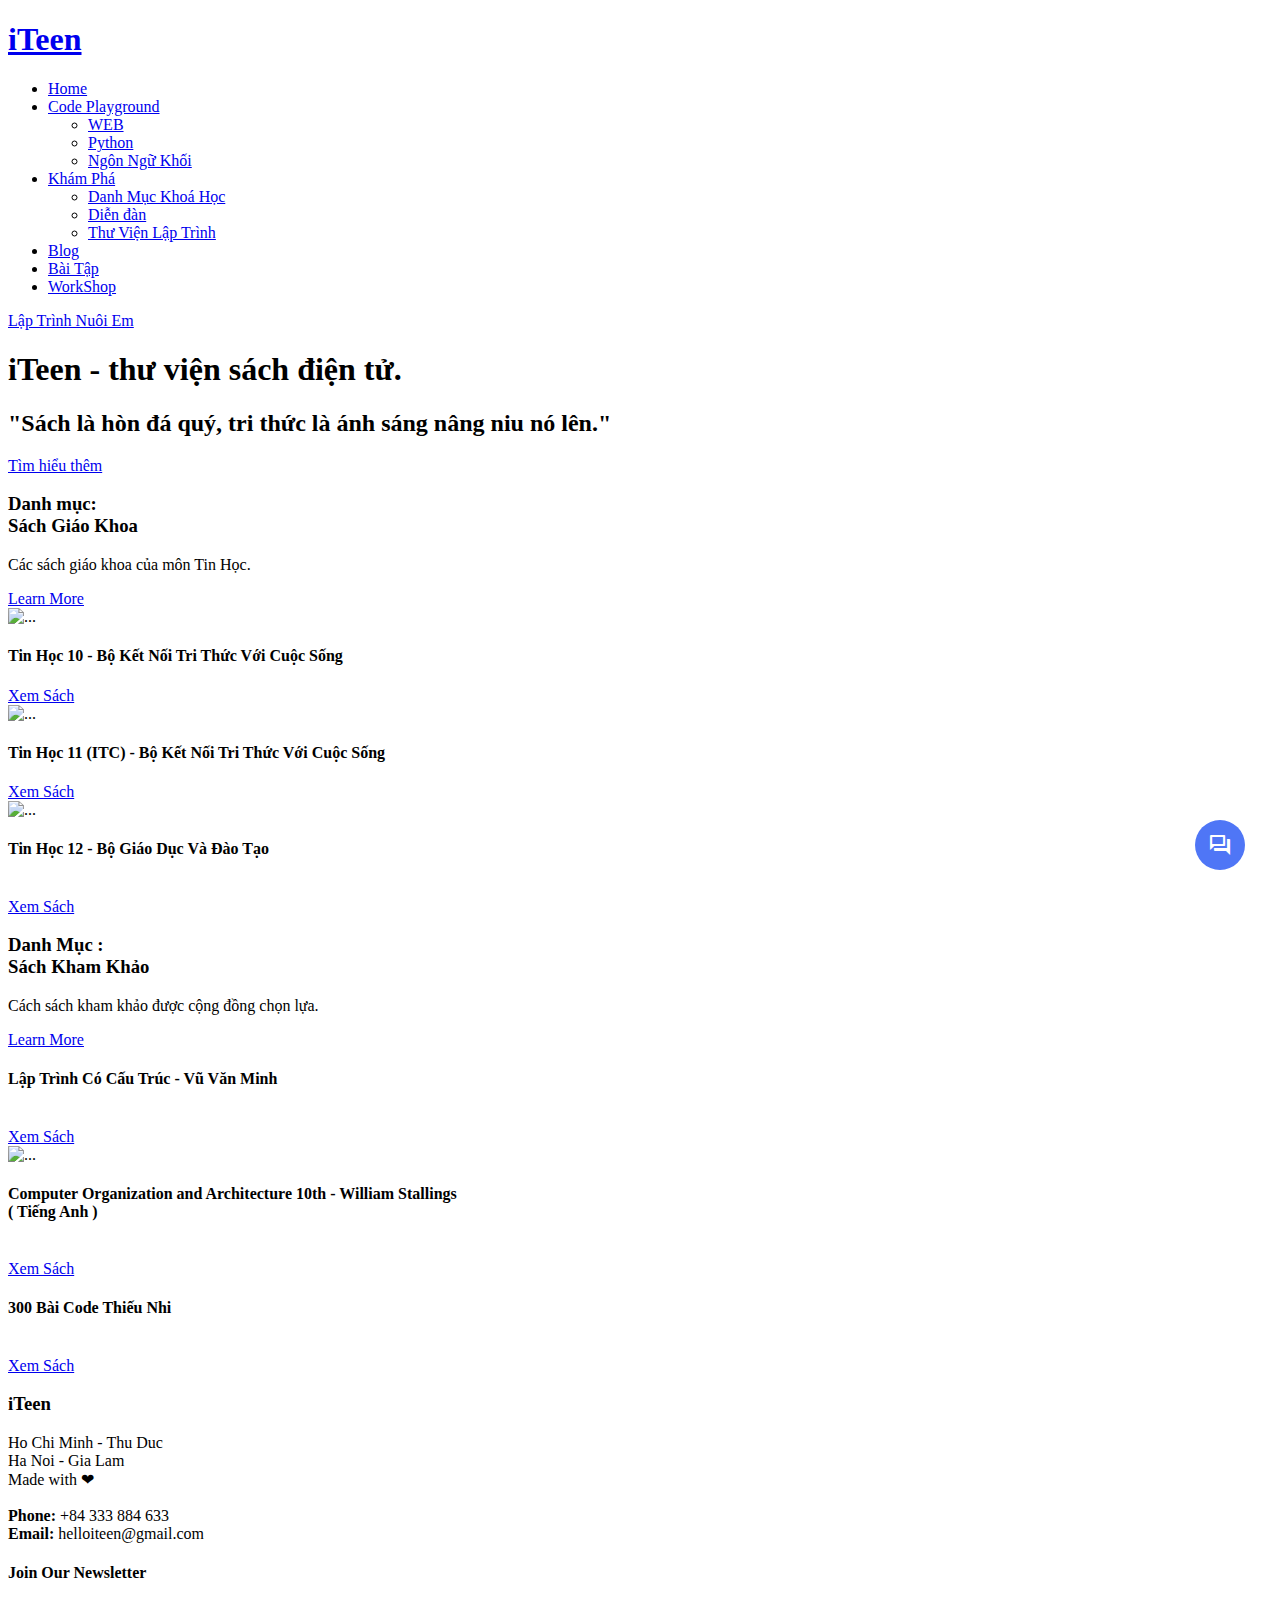
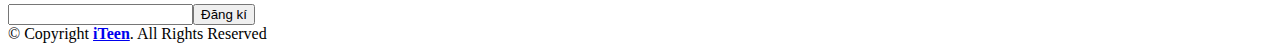
==== thu_vien.html @ 7462287d "Add files via upload" ====
<!DOCTYPE html>
<html lang="vi">

<head>
  <meta charset="utf-8">
  <meta content="width=device-width, initial-scale=1.0" name="viewport">
  <link rel="stylesheet" href="https://fonts.googleapis.com/css2?family=Material+Symbols+Outlined:opsz,wght,FILL,GRAD@20..48,100..700,0..1,-50..200" />
  <title>iTeen - Trang chủ</title>
  <meta content="" name="description">
  <meta content="" name="keywords">
  <link rel="preconnect" href="https://fonts.googleapis.com">
  <link rel="preconnect" href="https://fonts.gstatic.com" crossorigin>
  <link href="https://fonts.googleapis.com/css2?family=Quicksand:wght@600&display=swap" rel="stylesheet">
  <!-- Favicons -->
  <link href="assets/img/favicon.png" rel="icon">
  <link href="assets/img/apple-touch-icon.png" rel="apple-touch-icon">

  <!-- Google Fonts -->
  <link href="https://fonts.googleapis.com/css?family=Open+Sans:300,300i,400,400i,600,600i,700,700i|Raleway:300,300i,400,400i,500,500i,600,600i,700,700i|Poppins:300,300i,400,400i,500,500i,600,600i,700,700i" rel="stylesheet">

  <!-- Vendor CSS Files -->
  <link href="assets/vendor/animate.css/animate.min.css" rel="stylesheet">
  <link href="assets/vendor/aos/aos.css" rel="stylesheet">
  <link href="assets/vendor/bootstrap/css/bootstrap.min.css" rel="stylesheet">
  <link href="assets/vendor/bootstrap-icons/bootstrap-icons.css" rel="stylesheet">
  <link href="assets/vendor/boxicons/css/boxicons.min.css" rel="stylesheet">
  <link href="assets/vendor/remixicon/remixicon.css" rel="stylesheet">
  <link href="assets/vendor/swiper/swiper-bundle.min.css" rel="stylesheet">

  <!-- Template Main CSS File -->
  <link href="assets/css/style.css" rel="stylesheet">

 
</head>

<body>

  <!-- ======= Header ======= -->
  <header id="header" class="fixed-top">
    <div class="container d-flex align-items-center">

      <h1 class="logo me-auto"><a href="index.html">iTeen</a></h1>
     
      <nav id="navbar" class="navbar order-last order-lg-0">
        <ul>
          <li><a class="active" href="index.html">Home</a></li>
         
          <li class="dropdown"><a href="#"><span>Code Playground</span> <i class="bi bi-chevron-down"></i></a>
            <ul>
              <li><a href="code_editor.html">WEB</a></li>
              <li><a href="code_playground.html">Python</a></li>
              <li><a href="code_playground_block.html">Ngôn Ngữ Khối</a></li>
              

            </ul>
          </li>
          <li class="dropdown"><a href="#"><span>Khám Phá</span> <i class="bi bi-chevron-down"></i></a>
            <ul>
              <li><a href="https://kademy.wixsite.com/iteen/challenges">Danh Mục Khoá Học</a></li>
              <li><a href="https://kademy.wixsite.com/iteen/forum?feedType=all-posts">Diễn đàn</a></li>
              <li><a href="thu_vien.html">Thư Viện Lập Trình</a></li>

            </ul>
          </li>
          <li><a href="blog.html">Blog</a></li>
          <li><a href="baitap.html">Bài Tập</a></li>
          <li><a href="workshop.html">WorkShop</a></li>
        </ul>
        <i class="bi bi-list mobile-nav-toggle"></i>
      </nav><!-- .navbar -->

      <a href="laptrinhnuoiem.html" class="get-started-btn">Lập Trình Nuôi Em</a>

    </div>
  </header><!-- End Header -->

  <!-- ======= Hero Section ======= -->
  <section id="hero" class="d-flex justify-content-center align-items-center">
    <div class="container position-relative" data-aos="zoom-in" data-aos-delay="100">
      <h1>iTeen - thư viện sách điện tử.</h1>
      <h2>"Sách là hòn đá quý, tri thức là ánh sáng nâng niu nó lên."</h2>
      <a href="courses.html" class="btn-get-started">Tìm hiểu thêm</a>
    </div>
  </section><!-- End Hero -->

  <main id="main">


   
    <!-- ======= Why Us Section ======= -->
    <section id="why-us" class="why-us">
      <div class="container" data-aos="fade-up">

        <div class="row">
          <div class="col-lg-4 d-flex align-items-stretch">
            <div class="content">
              <h3>Danh mục: <br> Sách Giáo Khoa</h3>
            <p>Các sách giáo khoa của môn Tin Học.</p>
              <div class="text-center">
                <a href="#" class="more-btn">Learn More <i class="bx bx-chevron-right"></i></a>
              </div>
            </div>
          </div>
          <div class="col-lg-8 d-flex align-items-stretch" data-aos="zoom-in" data-aos-delay="100">
            <div class="icon-boxes d-flex flex-column justify-content-center">
              <div class="row">
                <div class="col-xl-4 d-flex align-items-stretch">
                  <div class="icon-box mt-4 mt-xl-0">
                    <img src="https://phuongnam.edu.vn/storage/media/bia-sach/202203/5c170991-8134-4916-b62c-fff94026a69d.jpg" class="card-img-top" alt="...">
                    <h4>Tin Học 10 - Bộ Kết Nối Tri Thức Với Cuộc Sống</h4>
                    <a class="btn btn-primary" href="tin10.pdf" role="button">Xem Sách</a>
                  </div>
                </div>
                <div class="col-xl-4 d-flex align-items-stretch">
                  <div class="icon-box mt-4 mt-xl-0">
                    <img src="https://blogtailieu.com/wp-content/uploads/2022/11/202211261028346641_bia-shs-tin-hoc-11-dinh-huong-tin-hoc-ung-dung_resize.png" class="card-img-top" alt="...">
                    <h4>Tin Học 11 (ITC) - Bộ Kết Nối Tri Thức Với Cuộc Sống</h4>
                    <a class="btn btn-primary" href="tin11.pdf" role="button">Xem Sách</a>
                  </div>
                </div>
                <div class="col-xl-4 d-flex align-items-stretch">
                  <div class="icon-box mt-4 mt-xl-0">
                    <img src="https://salt.tikicdn.com/media/catalog/product/i/m/img961.u335.d20160423.t180740.jpg" class="card-img-top" alt="...">
                    <h4>Tin Học 12 - Bộ Giáo Dục Và Đào Tạo</h4><br>
                    <a class="btn btn-primary" href="tin12.pdf" role="button">Xem Sách</a>
                  </div>
                </div>
              </div>
            </div><!-- End .content-->
          </div>
        </div>

      </div>
    </section><!-- End Why Us Section -->
    <section id="why-us" class="why-us">
        <div class="container" data-aos="fade-up">
  
          <div class="row">
            <div class="col-lg-4 d-flex align-items-stretch">
              <div class="content">
                <h3>Danh Mục :<br>Sách Kham Khảo</h3>
                <p>
                 Cách sách kham khảo được cộng đồng chọn lựa.
                </p>
                <div class="text-center">
                  <a href="about.html" class="more-btn">Learn More <i class="bx bx-chevron-right"></i></a>
                </div>
              </div>
            </div>
            <div class="col-lg-8 d-flex align-items-stretch" data-aos="zoom-in" data-aos-delay="100">
              <div class="icon-boxes d-flex flex-column justify-content-center">
                <div class="row">
                  <div class="col-xl-4 d-flex align-items-stretch">
                    <div class="icon-box mt-4 mt-xl-0">
                      <i class="bx bx-receipt"></i>
                      <h4>Lập Trình Có Cấu Trúc - Vũ Văn Minh</h4><br>
                      <a class="btn btn-primary" href="laptrinhcocautruc.pdf" role="button">Xem Sách</a>
                    </div>
                  </div>
                  <div class="col-xl-4 d-flex align-items-stretch">
                    <div class="icon-box mt-4 mt-xl-0">
                      <img src="https://m.media-amazon.com/images/I/7128Ts1XUdL._AC_UF894,1000_QL80_.jpg" class="card-img-top" alt="...">
                      <h4>Computer Organization and Architecture 10th -  William Stallings  <br>( Tiếng Anh )</h4><br>
                    <a class="btn btn-primary" href="Computer Organization and Architecture 10th - William Stallings.pdf" role="button">Xem Sách</a>
                    </div>
                  </div>
                  <div class="col-xl-4 d-flex align-items-stretch">
                    <div class="icon-box mt-4 mt-xl-0">
                      <i class="bx bx-receipt"></i>
                      <h4>300 Bài Code Thiếu Nhi</h4><br>
                    <a class="btn btn-primary" href="/code_tn.pdf" role="button">Xem Sách</a>
                    </div>
                  </div>
                </div>
              </div><!-- End .content-->
            </div>
          </div>
  
        </div>
      </section><!-- End Why Us Section -->
  


      <button class="chatbot-toggler">
        <span class="material-symbols-outlined">
          forum
          </span>
        <span class="material-symbols-outlined">close</span>
      </button>
      <div class="chatbot">
        <header>
        
          <span class="close-btn material-symbols-outlined">close</span>
        </header>
        <ul class="chatbox">
          <li class="chat incoming">
            <span class="material-symbols-outlined">
              cognition
              </span>
            <p>Chàooo👋<br>Mình có thể giúp gì cho bạn nè?</p>
          </li>
        </ul>
        <div class="chat-input">
          <textarea placeholder="Nhập câu hỏi..." spellcheck="false" required></textarea>
          <span id="send-btn" class="material-symbols-rounded">Gửi</span>
        </div>
      </div>
     
    <style>
      .chatbot-toggler {
        position: fixed;
        bottom: 30px;
        right: 35px;
        outline: none;
        border: none;
        height: 50px;
        width: 50px;
        display: flex;
        cursor: pointer;
        align-items: center;
        justify-content: center;
        border-radius: 50%;
        background: #4F76F6;
        transition: all 0.2s ease;
      }
      body.show-chatbot .chatbot-toggler {
        transform: rotate(90deg);
      }
      .chatbot-toggler span {
        color: #fff;
        position: absolute;
      }
      .chatbot-toggler span:last-child,
      body.show-chatbot .chatbot-toggler span:first-child  {
        opacity: 0;
      }
      body.show-chatbot .chatbot-toggler span:last-child {
        opacity: 1;
      }
      .chatbot {
        position: fixed;
        right: 35px;
        bottom: 90px;
        width: 420px;
        background: #fff;
        border-radius: 15px;
        overflow: hidden;
        opacity: 0;
        pointer-events: none;
        transform: scale(0.5);
        transform-origin: bottom right;
        box-shadow: 0 0 128px 0 rgba(0,0,0,0.1),
                    0 32px 64px -48px rgba(0,0,0,0.5);
        transition: all 0.1s ease;
      }
      body.show-chatbot .chatbot {
        opacity: 1;
        pointer-events: auto;
        transform: scale(1);
      }
      .chatbot header {
        padding: 16px 0;
        position: relative;
        text-align: center;
        color: #fff;
        background: #4F76F6;
        box-shadow: 0 2px 10px rgba(0,0,0,0.1);
      }
      .chatbot header span {
        position: absolute;
        right: 15px;
        top: 50%;
        display: none;
        cursor: pointer;
        transform: translateY(-50%);
      }
      header h2 {
        font-size: 1.4rem;
      }
      .chatbot .chatbox {
        overflow-y: auto;
        height: 510px;
        padding: 30px 20px 100px;
      }
      .chatbot :where(.chatbox, textarea)::-webkit-scrollbar {
        width: 6px;
      }
      .chatbot :where(.chatbox, textarea)::-webkit-scrollbar-track {
        background: #fff;
        border-radius: 25px;
      }
      .chatbot :where(.chatbox, textarea)::-webkit-scrollbar-thumb {
        background: #ccc;
        border-radius: 25px;
      }
      .chatbox .chat {
        display: flex;
        list-style: none;
      }
      .chatbox .outgoing {
        margin: 20px 0;
        justify-content: flex-end;
      }
      .chatbox .incoming span {
        width: 32px;
        height: 32px;
        color: #fff;
        cursor: default;
        text-align: center;
        line-height: 32px;
        align-self: flex-end;
        background: #4F76F6;
        border-radius: 4px;
        margin: 0 10px 7px 0;
      }
      .chatbox .chat p {
        white-space: pre-wrap;
        padding: 12px 16px;
        border-radius: 10px 10px 0 10px;
        max-width: 75%;
        color: #fff;
        font-size: 0.95rem;
        background: #4F76F6;
      }
      .chatbox .incoming p {
        border-radius: 10px 10px 10px 0;
      }
      .chatbox .chat p.error {
        color: #721c24;
        background: #f8d7da;
      }
      .chatbox .incoming p {
        color: #000;
        background: #f2f2f2;
      }
      .chatbot .chat-input {
        display: flex;
        gap: 5px;
        position: absolute;
        bottom: 0;
        width: 100%;
        background: #fff;
        padding: 3px 20px;
        border-top: 1px solid #ddd;
      }
      .chat-input textarea {
        height: 55px;
        width: 100%;
        border: none;
        outline: none;
        resize: none;
        max-height: 180px;
        padding: 15px 15px 15px 0;
        font-size: 0.95rem;
      }
      .chat-input span {
        align-self: flex-end;
        color: #4F76F6;
        cursor: pointer;
        height: 55px;
        display: flex;
        align-items: center;
        visibility: hidden;
        font-size: 1.35rem;
      }
      .chat-input textarea:valid ~ span {
        visibility: visible;
      }
      
      @media (max-width: 490px) {
        .chatbot-toggler {
          right: 20px;
          bottom: 20px;
        }
        .chatbot {
          right: 0;
          bottom: 0;
          height: 100%;
          border-radius: 0;
          width: 100%;
        }
        .chatbot .chatbox {
          height: 90%;
          padding: 25px 15px 100px;
        }
        .chatbot .chat-input {
          padding: 5px 15px;
        }
        .chatbot header span {
          display: block;
        }
      }
    </style>  

  </main><!-- End #main -->

  <!-- ======= Footer ======= -->
  <footer id="footer">

    <div class="footer-top">
      <div class="container">
        <div class="row">

          <div class="col-lg-3 col-md-6 footer-contact">
            <h3>iTeen</h3>
            <p>
              Ho Chi Minh - Thu Duc <br>
              Ha Noi - Gia Lam<br>
               Made with ❤  <br><br>
              <strong>Phone:</strong> +84 333 884 633<br>
              <strong>Email:</strong> helloiteen@gmail.com<br>
            </p>
          </div>

          <div class="col-lg-4 col-md-6 footer-newsletter">
            <h4>Join Our Newsletter</h4>
            
            <form action="" method="post">
              <input type="email" name="email"><input type="submit" value="Đăng kí">
            </form>
          </div>

        </div>
      </div>
    </div>

    <div class="container d-md-flex py-4">

      <div class="me-md-auto text-center text-md-start">
        <div class="copyright">
          &copy; Copyright <strong><span><a href="index.html">iTeen</a></span></strong>. All Rights Reserved
        </div>
       
      </div>
      <div class="social-links text-center text-md-right pt-3 pt-md-0">
        <a href="#" class="twitter"><i class="bx bxl-twitter"></i></a>
        <a href="#" class="facebook"><i class="bx bxl-facebook"></i></a>
        <a href="#" class="instagram"><i class="bx bxl-instagram"></i></a>
        <a href="#" class="google-plus"><i class="bx bxl-skype"></i></a>
        <a href="#" class="linkedin"><i class="bx bxl-linkedin"></i></a>
      </div>
    </div>
  </footer><!-- End Footer -->

  

  <div id="preloader"></div>


  <!-- Vendor JS Files -->
  <script src="assets/vendor/purecounter/purecounter_vanilla.js"></script>
  <script src="assets/vendor/aos/aos.js"></script>
  <script src="assets/vendor/bootstrap/js/bootstrap.bundle.min.js"></script>
  <script src="assets/vendor/swiper/swiper-bundle.min.js"></script>
  <script src="assets/vendor/php-email-form/validate.js"></script>
  <script src="assets/js/chatbot.js">
  
  </script>
  <!-- Template Main JS File -->
  <script src="assets/js/main.js">
    
  </script>

</body>

</html>
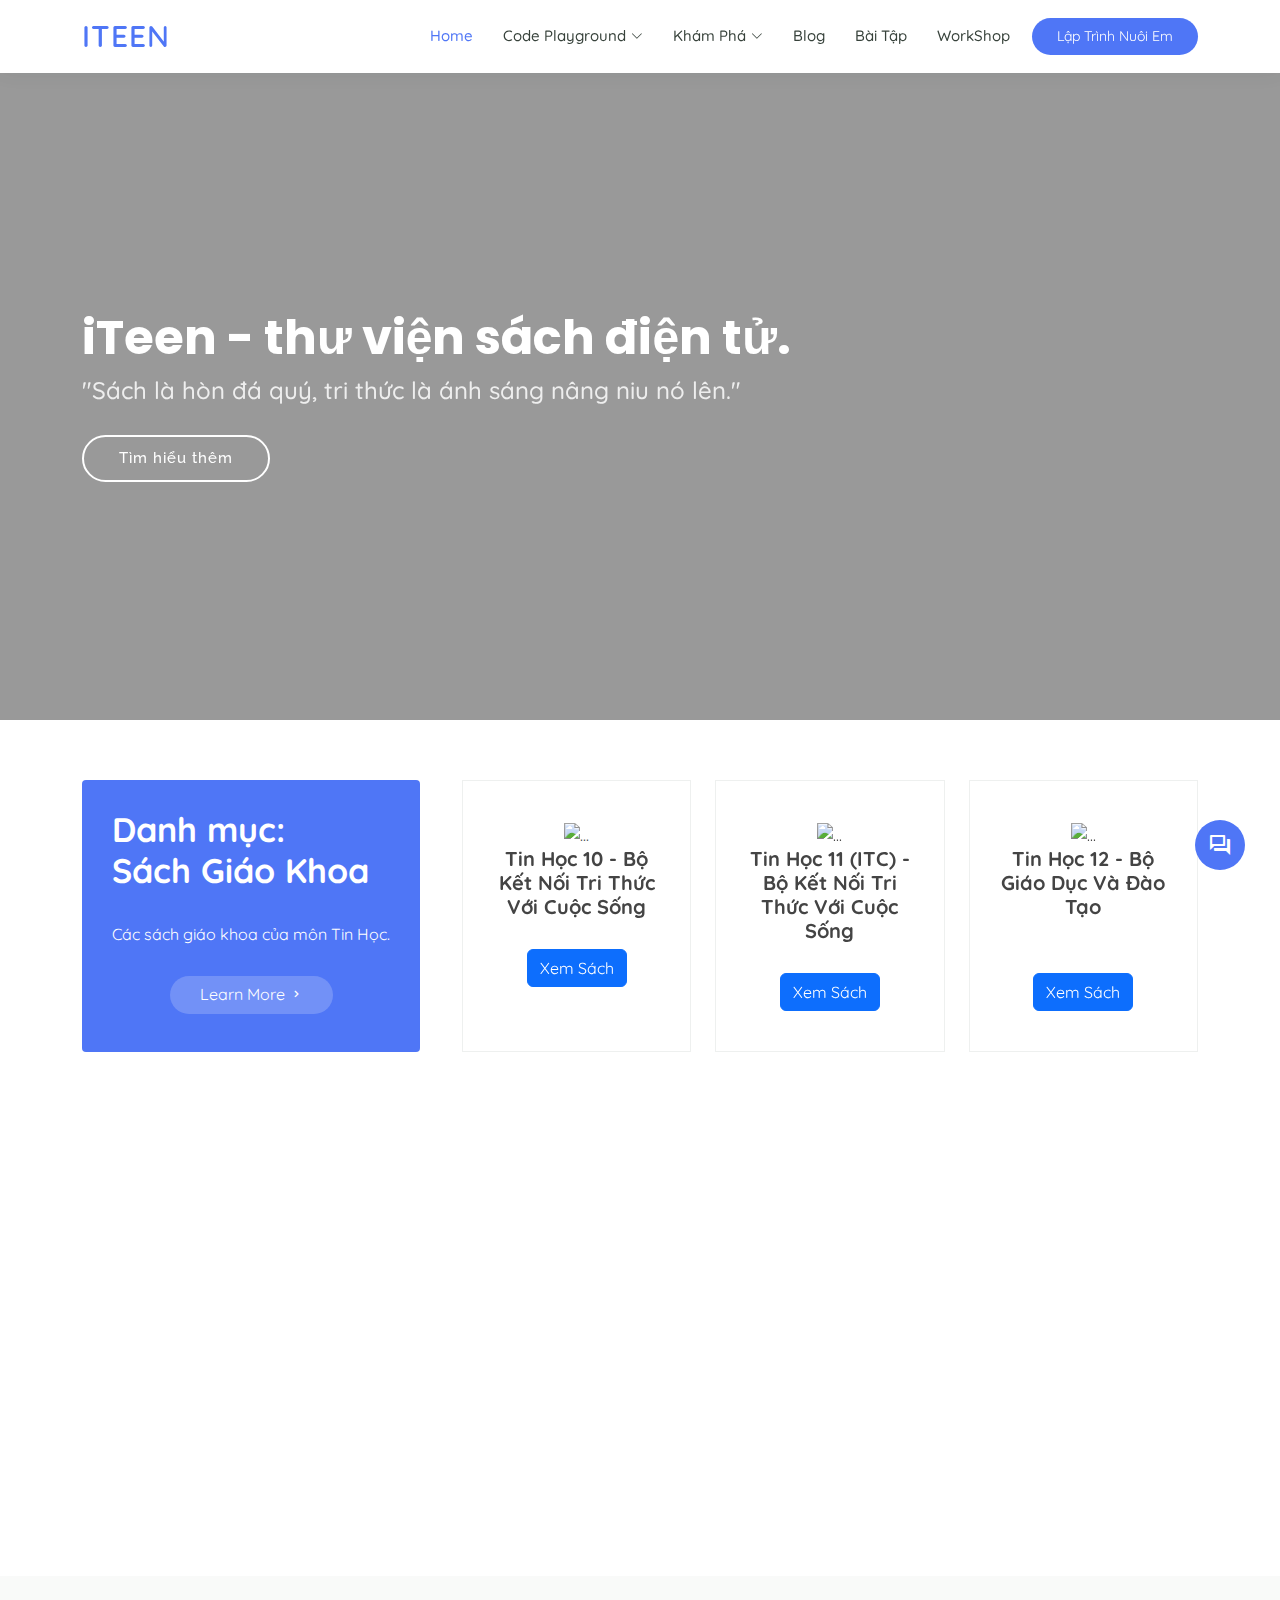
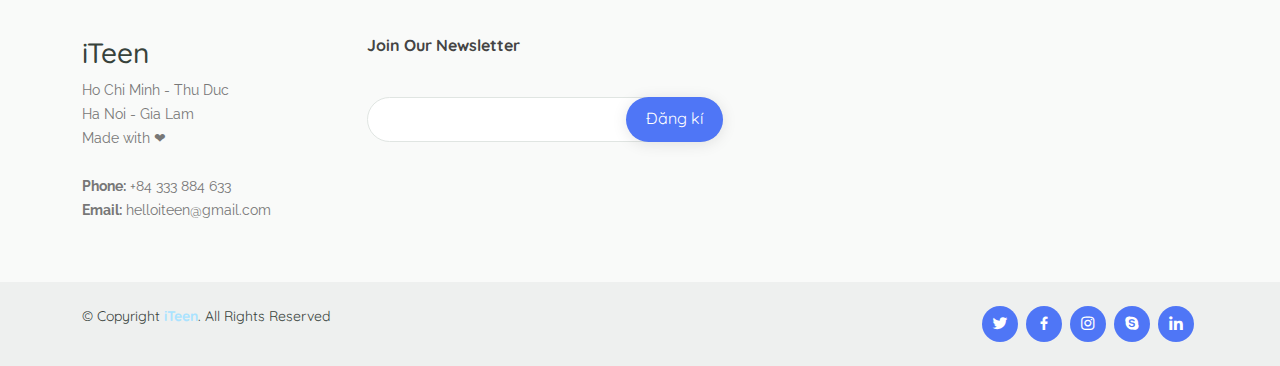
==== commit 5360b28b: "Update thu_vien.html" ====
--- a/thu_vien.html
+++ b/thu_vien.html
@@ -108,14 +108,14 @@
                   <div class="icon-box mt-4 mt-xl-0">
                     <img src="https://phuongnam.edu.vn/storage/media/bia-sach/202203/5c170991-8134-4916-b62c-fff94026a69d.jpg" class="card-img-top" alt="...">
                     <h4>Tin Học 10 - Bộ Kết Nối Tri Thức Với Cuộc Sống</h4>
-                    <a class="btn btn-primary" href="tin10.pdf" role="button">Xem Sách</a>
+                    <a class="btn btn-primary" href="https://drive.google.com/file/d/1pBzeHmdH4LYHSXzzraz-uQOw7deIoZFM/view?usp=drive_link" role="button">Xem Sách</a>
                   </div>
                 </div>
                 <div class="col-xl-4 d-flex align-items-stretch">
                   <div class="icon-box mt-4 mt-xl-0">
                     <img src="https://blogtailieu.com/wp-content/uploads/2022/11/202211261028346641_bia-shs-tin-hoc-11-dinh-huong-tin-hoc-ung-dung_resize.png" class="card-img-top" alt="...">
                     <h4>Tin Học 11 (ITC) - Bộ Kết Nối Tri Thức Với Cuộc Sống</h4>
-                    <a class="btn btn-primary" href="tin11.pdf" role="button">Xem Sách</a>
+                    <a class="btn btn-primary" href="https://drive.google.com/file/d/1XJFcN6OREYBHQFvuAuI81KcbnVAXbHL-/view?usp=drive_link" role="button">Xem Sách</a>
                   </div>
                 </div>
                 <div class="col-xl-4 d-flex align-items-stretch">
@@ -463,4 +463,4 @@
 
 </body>
 
-</html>+</html>
